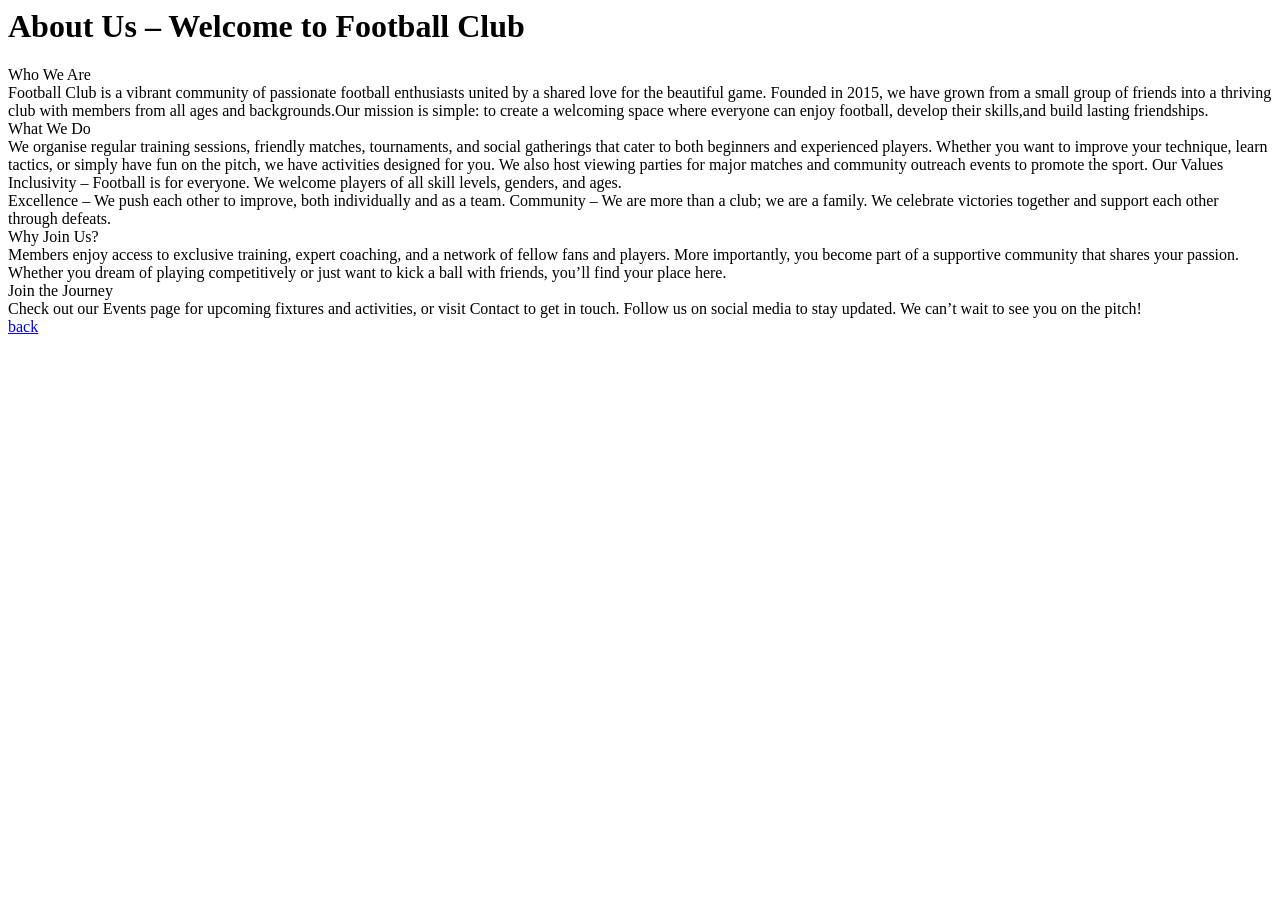
==== about us.html @ 3f8fd148 "2" ====
<html>
<head>
	<title>About Us</title>
	<h1>About Us – Welcome to Football Club</h1>
</head>
<body>
<tr>
Who We Are<br/>
Football Club is a vibrant community of passionate football enthusiasts united
by a shared love for the beautiful game. Founded in 2015,
we have grown from a small group of friends into a thriving club with members
from all ages and backgrounds.Our mission is simple: to create a welcoming space
where everyone can enjoy football, develop their skills,and build lasting friendships.
<br/>What We Do<br/>
We organise regular training sessions, friendly matches,
tournaments, and social gatherings that cater to both beginners
and experienced players. Whether you want to improve your technique,
learn tactics, or simply have fun on the pitch,
we have activities designed for you.
We also host viewing parties for major matches and community outreach events
to promote the sport.<br?>

Our Values<br/>

Inclusivity – Football is for everyone.
We welcome players of all skill levels, genders, and ages.<br/>

Excellence – We push each other to improve, both individually and as a team.

Community – We are more than a club; we are a family.
We celebrate victories together and support each other through defeats.<br/>

Why Join Us?<br/>
Members enjoy access to exclusive training,
expert coaching, and a network of fellow fans and players.
More importantly, you become part of a supportive community that shares your passion.
Whether you dream of playing competitively or just want to kick a ball with friends,
you’ll find your place here.<br/>

Join the Journey<br/>
Check out our Events page for upcoming fixtures and activities,
or visit Contact to get in touch.
Follow us on social media to stay updated. We can’t wait to see you on the pitch!<br/>
<a href="file:///D:/ITP-3006-EA-2/index.html">back</a>
</body>
</html>
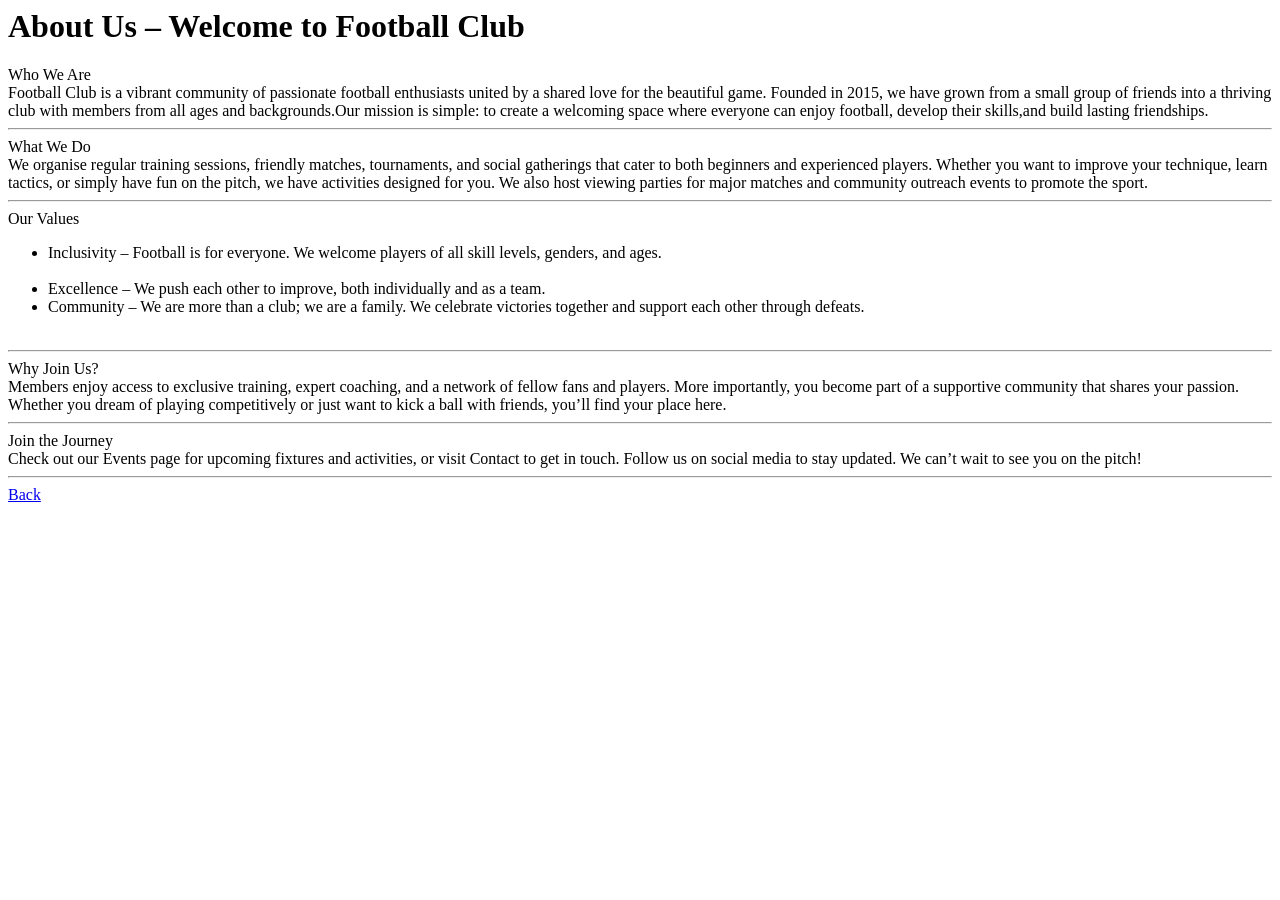
==== commit 897a8459: "3" ====
--- a/about us.html
+++ b/about us.html
@@ -11,36 +11,40 @@
 we have grown from a small group of friends into a thriving club with members
 from all ages and backgrounds.Our mission is simple: to create a welcoming space
 where everyone can enjoy football, develop their skills,and build lasting friendships.
-<br/>What We Do<br/>
+<br/>
+<hr/>
+What We Do<br/>
 We organise regular training sessions, friendly matches,
 tournaments, and social gatherings that cater to both beginners
 and experienced players. Whether you want to improve your technique,
 learn tactics, or simply have fun on the pitch,
 we have activities designed for you.
 We also host viewing parties for major matches and community outreach events
-to promote the sport.<br?>
+to promote the sport.<br/>
+<hr/>
+Our Values<br/>
+<ul>
+	<li>Inclusivity – Football is for everyone.
+		We welcome players of all skill levels, genders, and ages.</li><br/>
 
-Our Values<br/>
+	<li>Excellence – We push each other to improve, both individually and as a team.</li>
 
-Inclusivity – Football is for everyone.
-We welcome players of all skill levels, genders, and ages.<br/>
-
-Excellence – We push each other to improve, both individually and as a team.
-
-Community – We are more than a club; we are a family.
-We celebrate victories together and support each other through defeats.<br/>
-
+	<li>Community – We are more than a club; we are a family.
+		We celebrate victories together and support each other through defeats.</li><br/>
+</ul>
+<hr/>
 Why Join Us?<br/>
 Members enjoy access to exclusive training,
 expert coaching, and a network of fellow fans and players.
 More importantly, you become part of a supportive community that shares your passion.
 Whether you dream of playing competitively or just want to kick a ball with friends,
 you’ll find your place here.<br/>
-
+<hr/>
 Join the Journey<br/>
 Check out our Events page for upcoming fixtures and activities,
 or visit Contact to get in touch.
 Follow us on social media to stay updated. We can’t wait to see you on the pitch!<br/>
-<a href="file:///D:/ITP-3006-EA-2/index.html">back</a>
+<hr/>
+<a href="file:///D:/ITP-3006-EA-2/index.html">Back</a>
 </body>
 </html>
